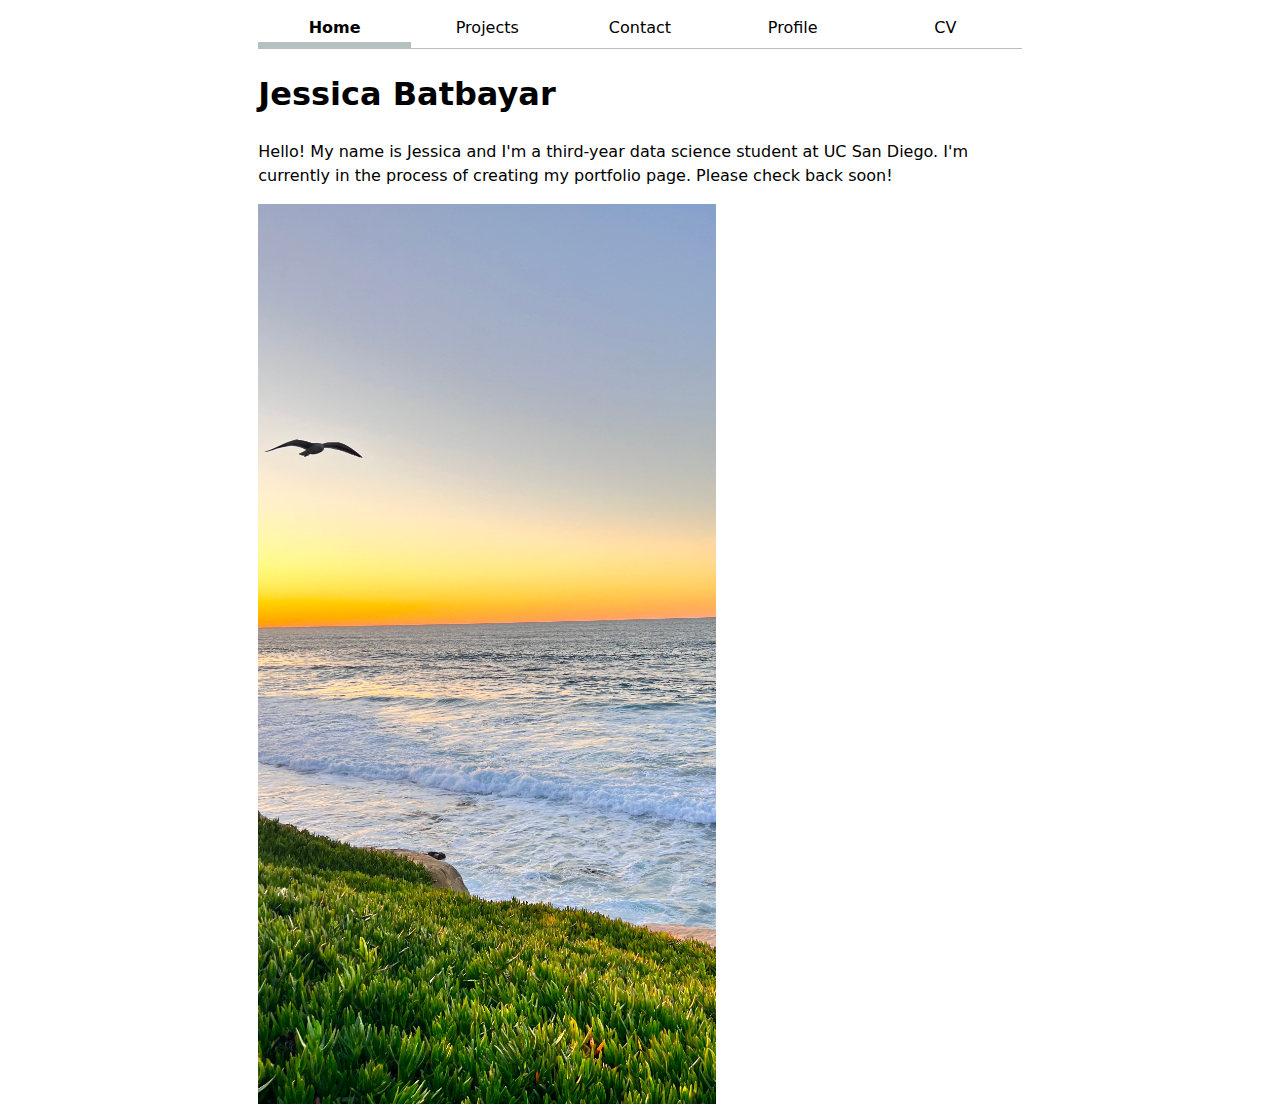
==== index.html @ 2352e79d "test" ====
<!DOCTYPE html>
<html lang="en">
<head>
    <meta charset="UTF-8">
    <meta name="viewport" content="width=device-width, initial-scale=1.0">
    <title>Jessica Batbayar: Personal site and portfolio </title>

    <link rel = "stylesheet" href = "style.css" >
</head>
<body>
    <nav>
        <a class="current" href="/portfolio/index.html">Home</a>
        <a href="/portfolio/projects/index.html">Projects</a>
        <a href="/portfolio/contact/index.html">Contact</a>
        <a href="https://github.com/jbatbayar" target="_blank">Profile</a>
        <a href="/portfolio/resume/cv.html">CV</a>
    </nav>
    <h1>Jessica Batbayar</h1>
    <p>Hello! My name is Jessica and I'm a third-year data science student at UC San Diego. I'm currently in the process of creating my portfolio page. Please check back soon!</p>
    <img src = "images/IMG_6911.jpeg" alt = "This is a picture of the sky that I took on New Year's Day."/>
    
</body>
</html>
---- style.css ----
body {
    /* Set line height to 1.5 times the font size
         and use the OS’s UI font as the website font
       */
    font: 100%/1.5 system-ui;
    max-width: 75ch;
    margin-inline: auto;
    padding-left: 5ch;
    padding-right: 5ch;
  }

img {
    width: 60%;
    height: 100vh;
    object-fit: cover;
  }

nav {
    display: flex;
    margin-bottom: 1em;
    border-bottom: 1px solid oklch(80% 3% 200);
  }

nav a {
    flex: 1;
    text-decoration: none;
    color: inherit;
    text-align: center;
    padding: 0.5em;
  }

  nav a.current {
    border-bottom: 0.4em solid oklch(80% 3% 200);
    padding-bottom: 0.1em;
    font-weight: bold;
  }

  :root {
    --color-accent: oklch(55% 30% 300);
  }

  html {
    accent-color: var(--color-accent);
  }

  nav a:hover {
    border-bottom: 0.4em solid var(--color-accent);
    background-color: oklch(90% 10% 300);
  }
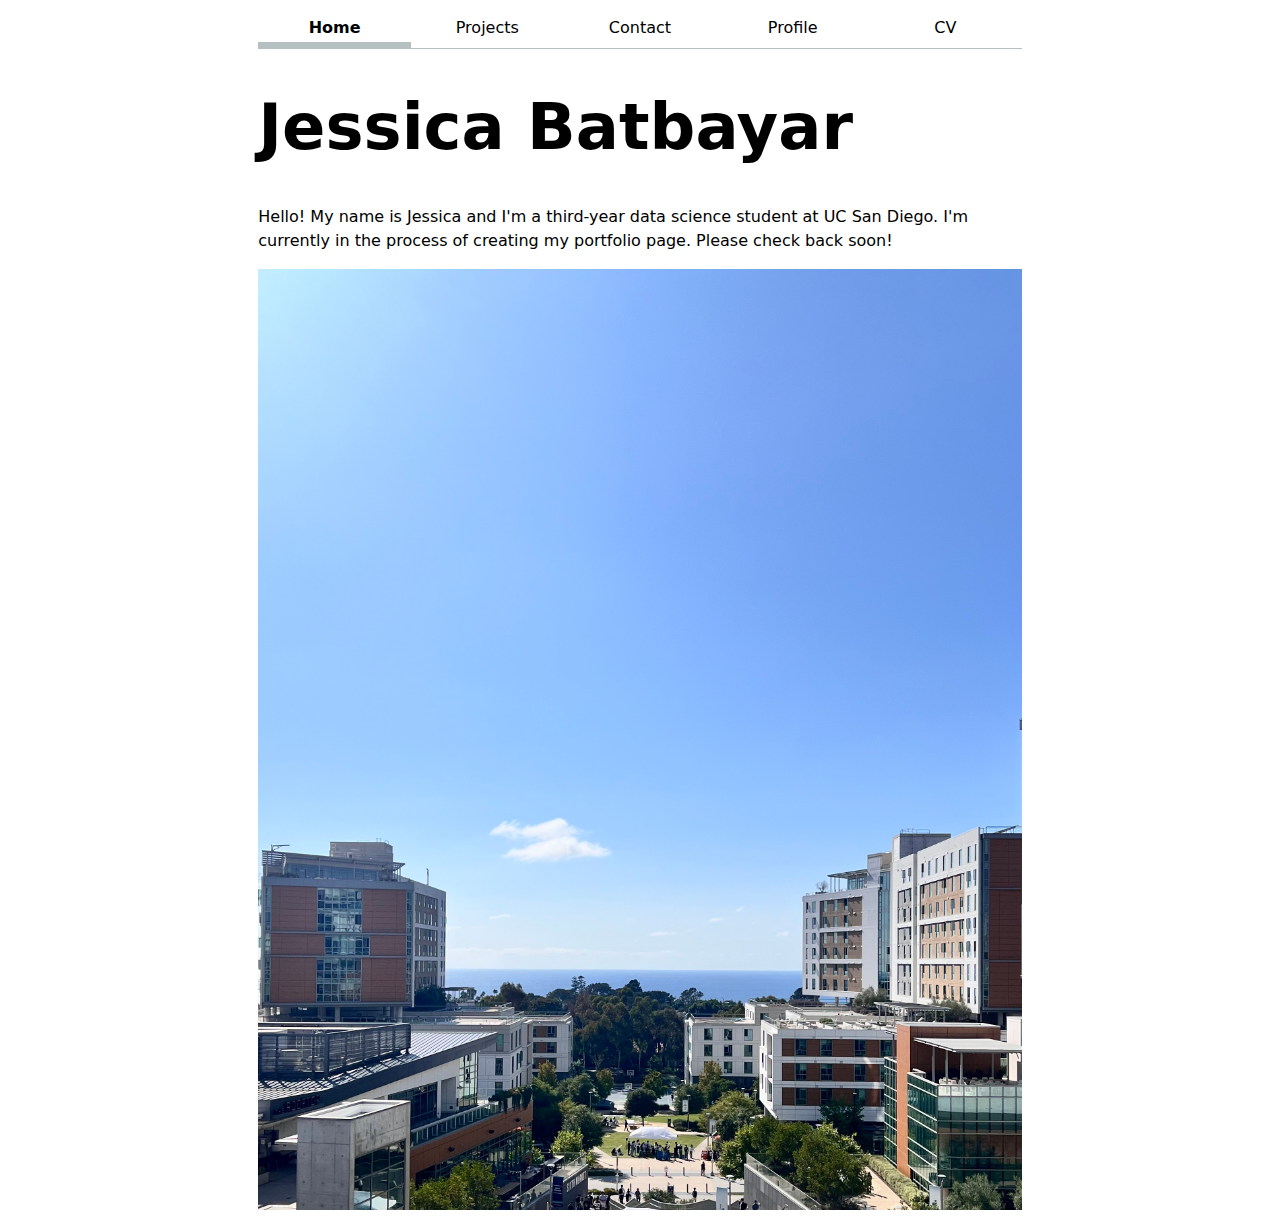
==== commit 4340825a: "projects page" ====
--- a/index.html
+++ b/index.html
@@ -17,7 +17,7 @@
     </nav>
     <h1>Jessica Batbayar</h1>
     <p>Hello! My name is Jessica and I'm a third-year data science student at UC San Diego. I'm currently in the process of creating my portfolio page. Please check back soon!</p>
-    <img src = "images/IMG_6911.jpeg" alt = "This is a picture of the sky that I took on New Year's Day."/>
+    <img src = "images/IMG_1379.jpeg" alt = "This is a picture of my favourite study spot on campus." style="max-width: 100%; height: auto; display: block; margin: 0 auto;"/>
     
 </body>
 </html>--- a/style.css
+++ b/style.css
@@ -9,11 +9,11 @@
     padding-right: 5ch;
   }
 
-img {
+/* img {
     width: 60%;
     height: 100vh;
     object-fit: cover;
-  }
+  } */
 
 nav {
     display: flex;
@@ -46,4 +46,50 @@
   nav a:hover {
     border-bottom: 0.4em solid var(--color-accent);
     background-color: oklch(90% 10% 300);
-  }+  }
+
+  form input, form textarea, form button {
+    font: inherit;
+  }
+
+form {
+  display: grid;
+  grid-template-columns: auto 1fr;
+  gap: 1em;
+}
+
+form label {
+  display: contents;
+  grid-template-columns: subgrid;
+  grid-column: 1 / -1;
+}
+
+form button {
+  grid-column: 1 / -1;
+}
+
+.projects {
+  display: grid;
+  grid-template-columns: repeat(auto-fill, minmax(15em, 1fr));
+  gap: 1em;
+}
+
+.projects article {
+  display: grid;
+  grid-template-rows: subgrid;
+  grid-row: span 3;
+  gap: 1em;
+}
+
+.projects article h2 {
+  margin: 0;
+}
+
+h1 {
+  font-size: 400%;
+}
+
+h1, h2, h3, h4, h5, h6 {
+  line-height: 1.1;
+  text-wrap: balance;
+}
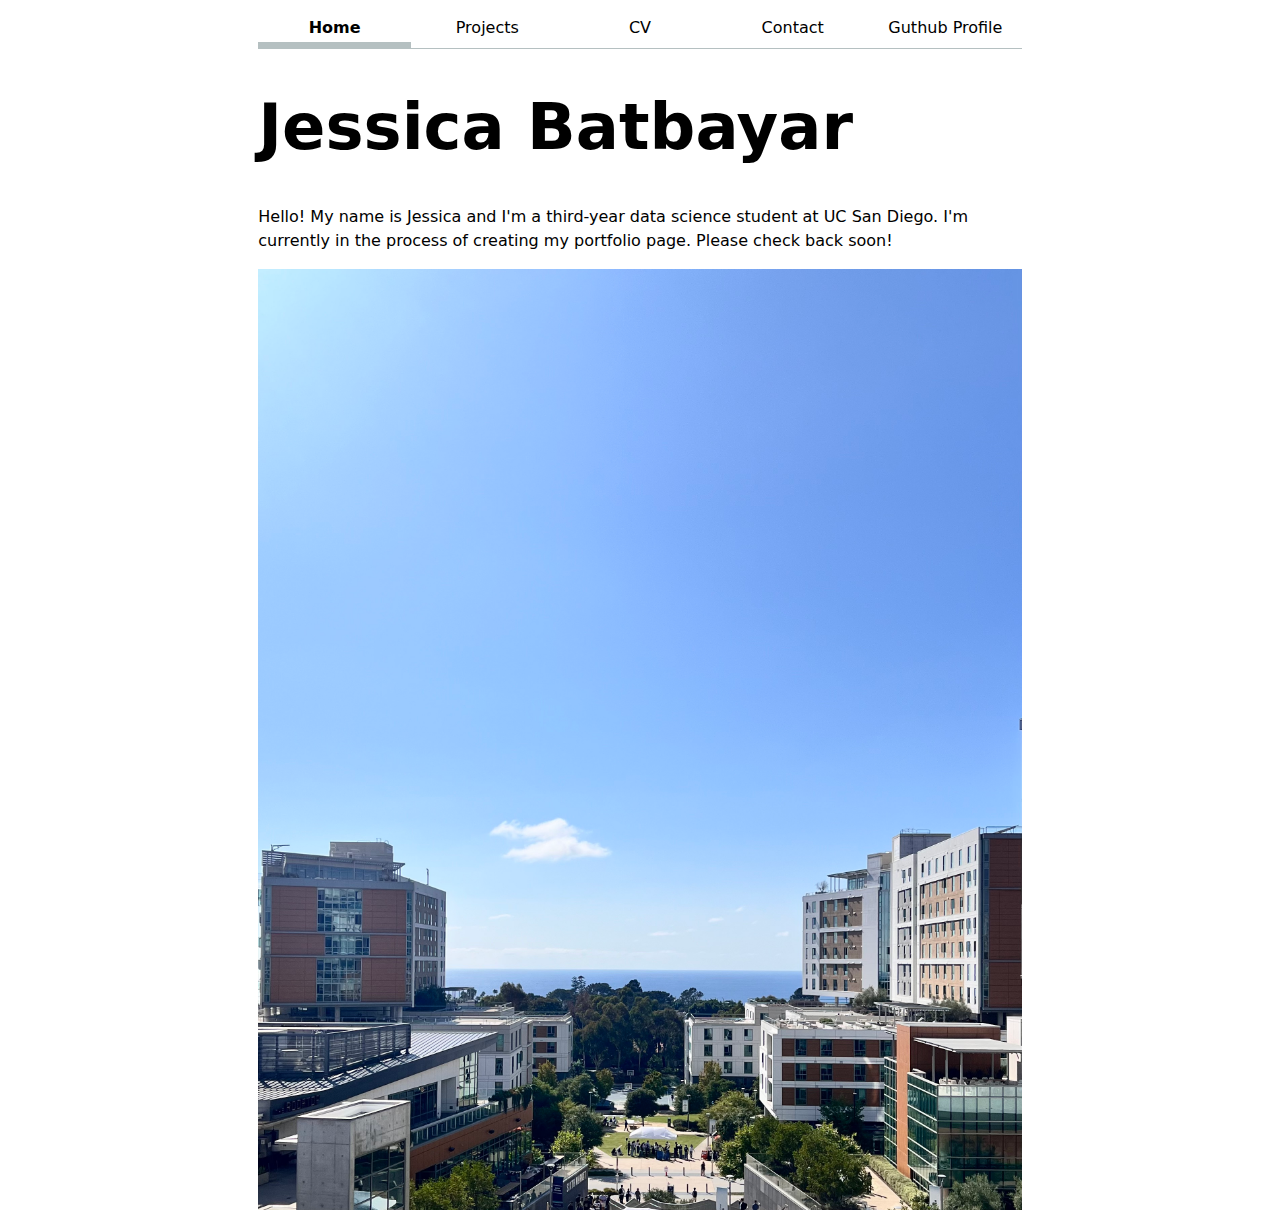
==== commit 3611b340: "CV modification + navigation edit" ====
--- a/index.html
+++ b/index.html
@@ -11,9 +11,9 @@
     <nav>
         <a class="current" href="/portfolio/index.html">Home</a>
         <a href="/portfolio/projects/index.html">Projects</a>
+        <a href="/portfolio/resume/cv.html">CV</a>
         <a href="/portfolio/contact/index.html">Contact</a>
-        <a href="https://github.com/jbatbayar" target="_blank">Profile</a>
-        <a href="/portfolio/resume/cv.html">CV</a>
+        <a href="https://github.com/jbatbayar" target="_blank">Guthub Profile</a>
     </nav>
     <h1>Jessica Batbayar</h1>
     <p>Hello! My name is Jessica and I'm a third-year data science student at UC San Diego. I'm currently in the process of creating my portfolio page. Please check back soon!</p>
--- a/style.css
+++ b/style.css
@@ -8,12 +8,6 @@
     padding-left: 5ch;
     padding-right: 5ch;
   }
-
-/* img {
-    width: 60%;
-    height: 100vh;
-    object-fit: cover;
-  } */
 
 nav {
     display: flex;
@@ -93,3 +87,18 @@
   line-height: 1.1;
   text-wrap: balance;
 }
+
+section {
+  margin: 25px 0;
+  padding: 20px;
+  background-color:#e8e3ed;
+}
+
+time {
+  font-size: 0.9em;
+  color: #403f3f;
+}
+
+ul li {
+  margin-bottom: 5px;
+}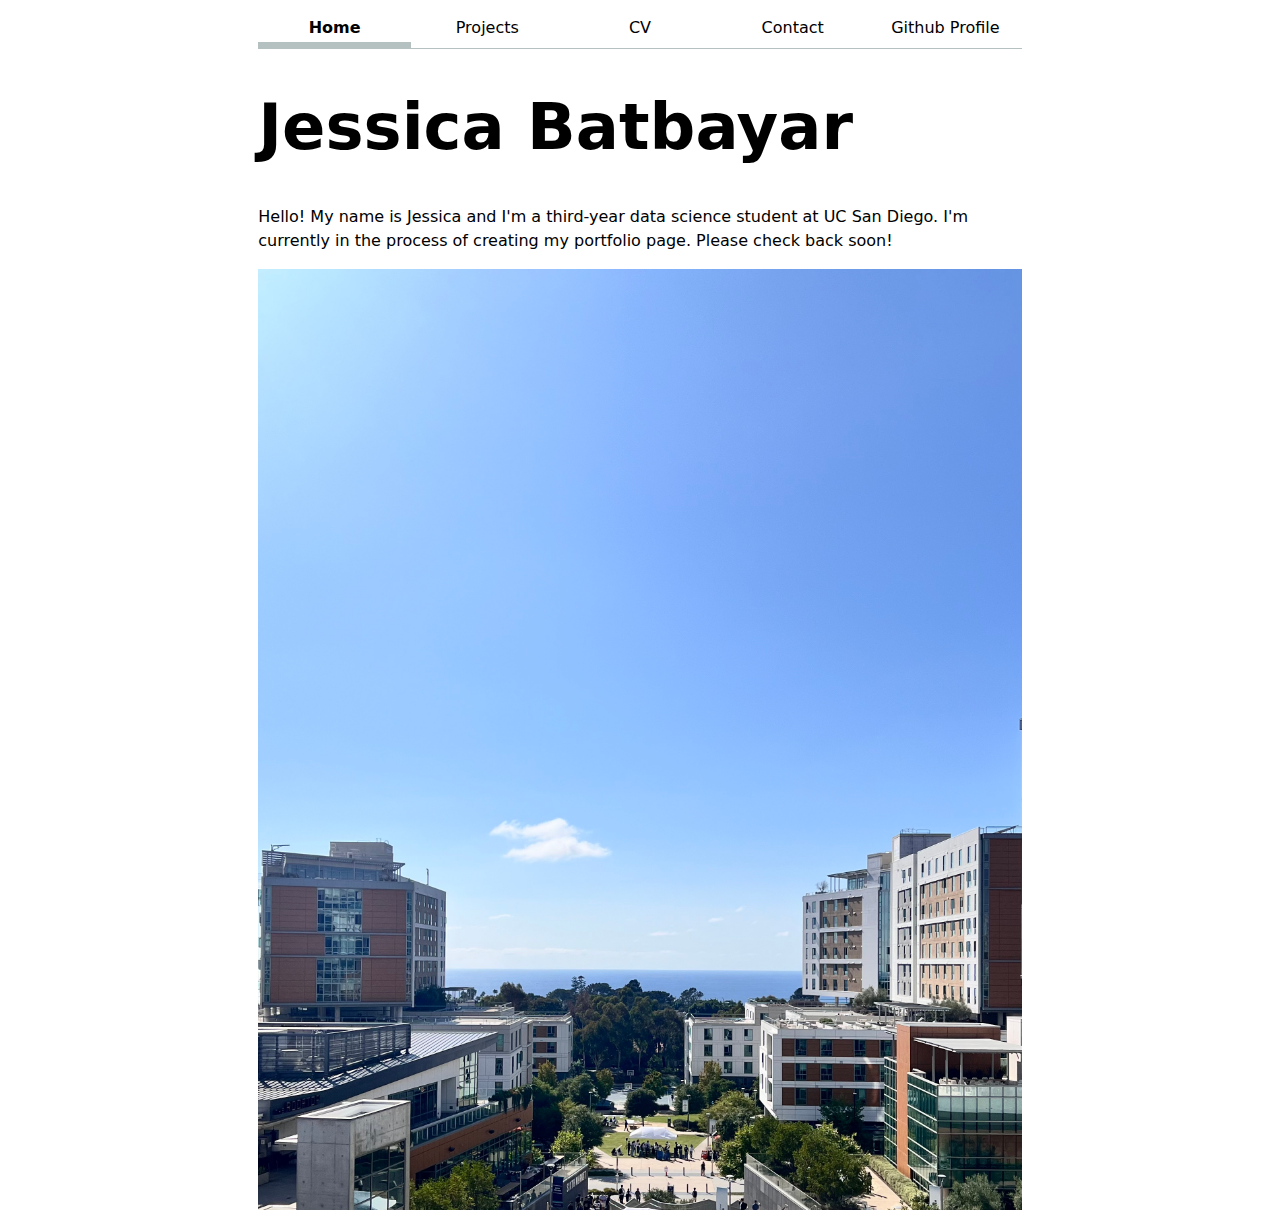
==== commit ada8e7ba: "updated home page" ====
--- a/index.html
+++ b/index.html
@@ -13,7 +13,7 @@
         <a href="/portfolio/projects/index.html">Projects</a>
         <a href="/portfolio/resume/cv.html">CV</a>
         <a href="/portfolio/contact/index.html">Contact</a>
-        <a href="https://github.com/jbatbayar" target="_blank">Guthub Profile</a>
+        <a href="https://github.com/jbatbayar" target="_blank">Github Profile</a>
     </nav>
     <h1>Jessica Batbayar</h1>
     <p>Hello! My name is Jessica and I'm a third-year data science student at UC San Diego. I'm currently in the process of creating my portfolio page. Please check back soon!</p>
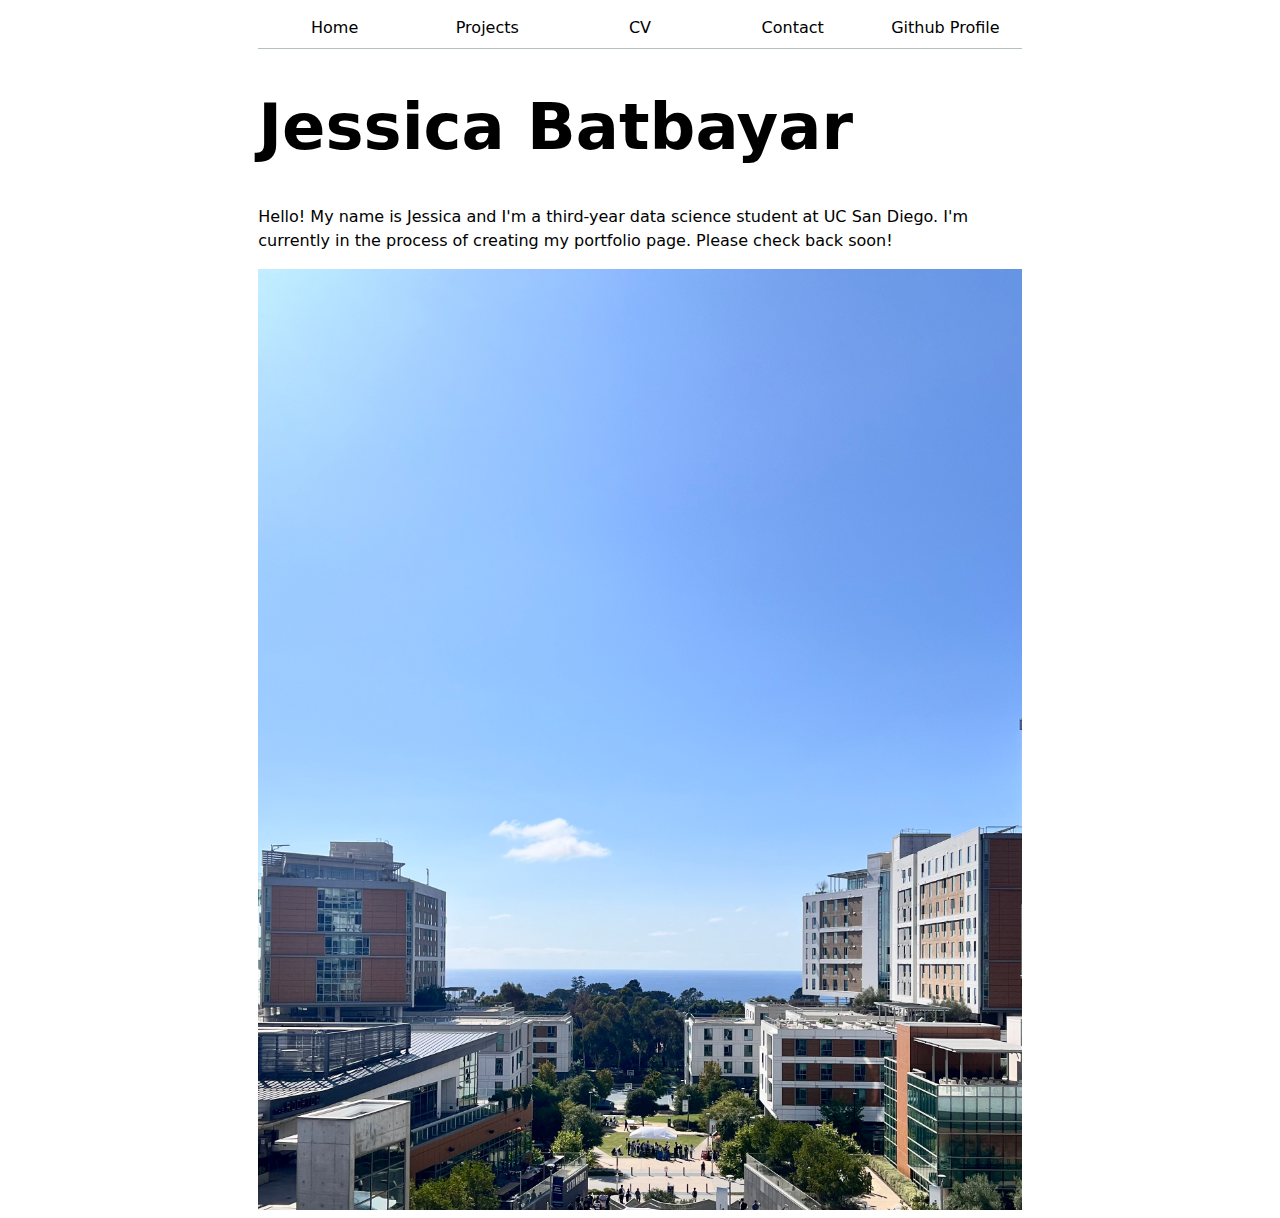
==== commit b880d5f4: "current page link" ====
--- a/index.html
+++ b/index.html
@@ -6,10 +6,12 @@
     <title>Jessica Batbayar: Personal site and portfolio </title>
 
     <link rel = "stylesheet" href = "style.css" >
+    <script type="module" src="global.js"></script>
+
 </head>
 <body>
     <nav>
-        <a class="current" href="/portfolio/index.html">Home</a>
+        <a href="/portfolio/index.html">Home</a>
         <a href="/portfolio/projects/index.html">Projects</a>
         <a href="/portfolio/resume/cv.html">CV</a>
         <a href="/portfolio/contact/index.html">Contact</a>
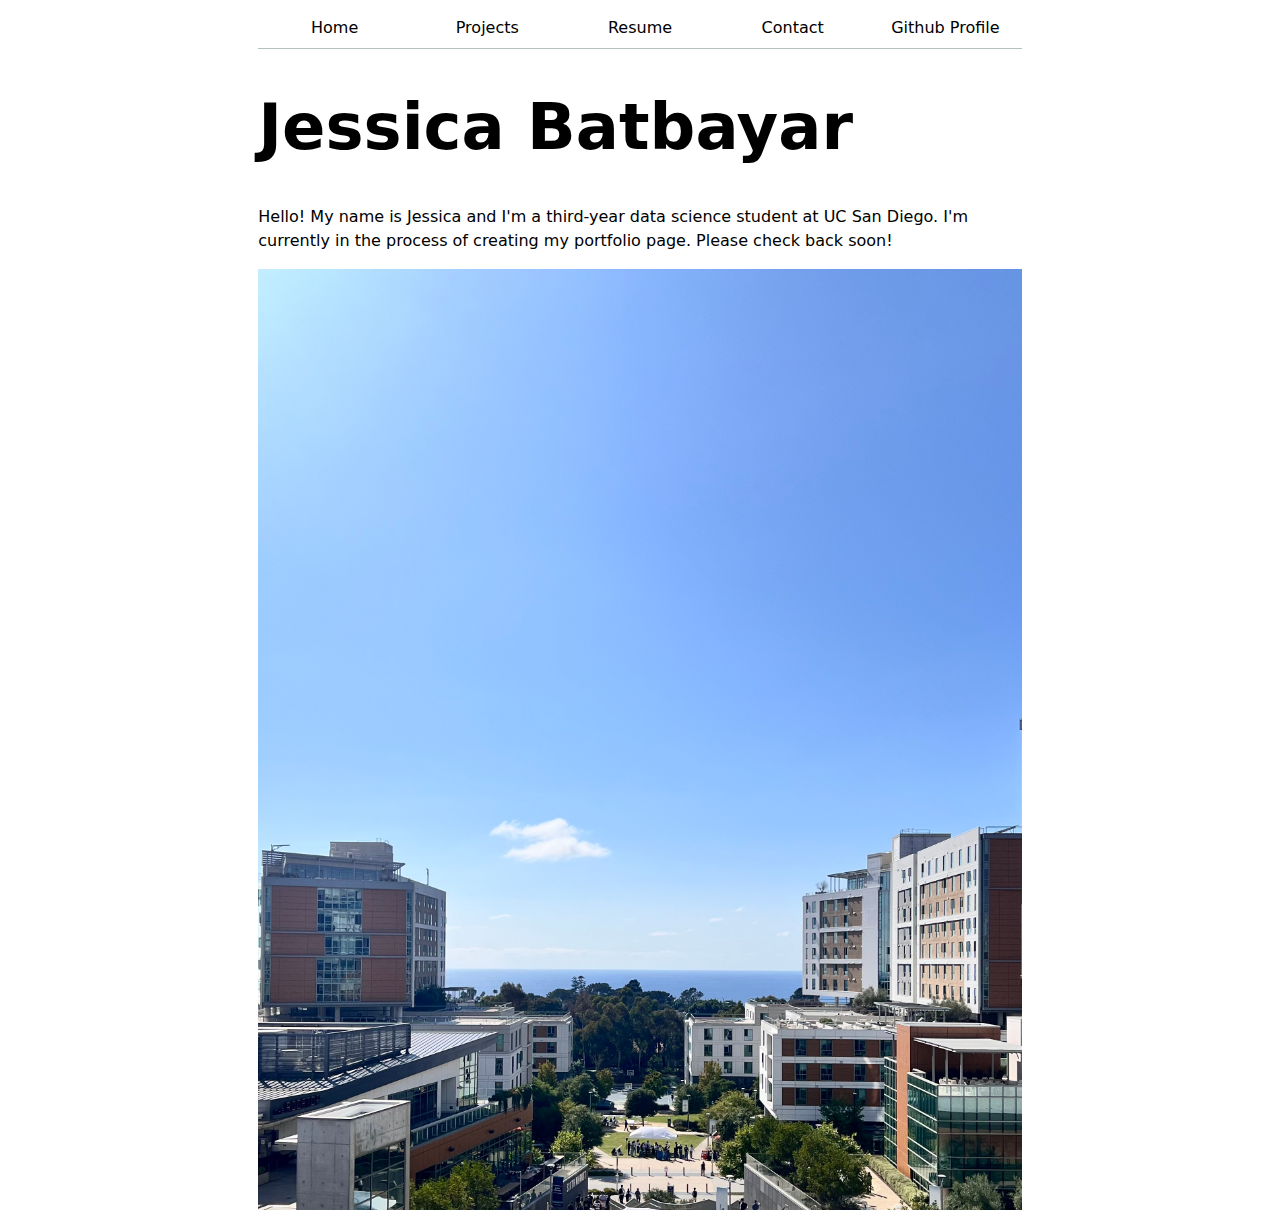
==== commit fbb2d237: "automated nav menu" ====
--- a/index.html
+++ b/index.html
@@ -10,13 +10,6 @@
 
 </head>
 <body>
-    <nav>
-        <a href="/portfolio/index.html">Home</a>
-        <a href="/portfolio/projects/index.html">Projects</a>
-        <a href="/portfolio/resume/cv.html">CV</a>
-        <a href="/portfolio/contact/index.html">Contact</a>
-        <a href="https://github.com/jbatbayar" target="_blank">Github Profile</a>
-    </nav>
     <h1>Jessica Batbayar</h1>
     <p>Hello! My name is Jessica and I'm a third-year data science student at UC San Diego. I'm currently in the process of creating my portfolio page. Please check back soon!</p>
     <img src = "images/IMG_1379.jpeg" alt = "This is a picture of my favourite study spot on campus." style="max-width: 100%; height: auto; display: block; margin: 0 auto;"/>
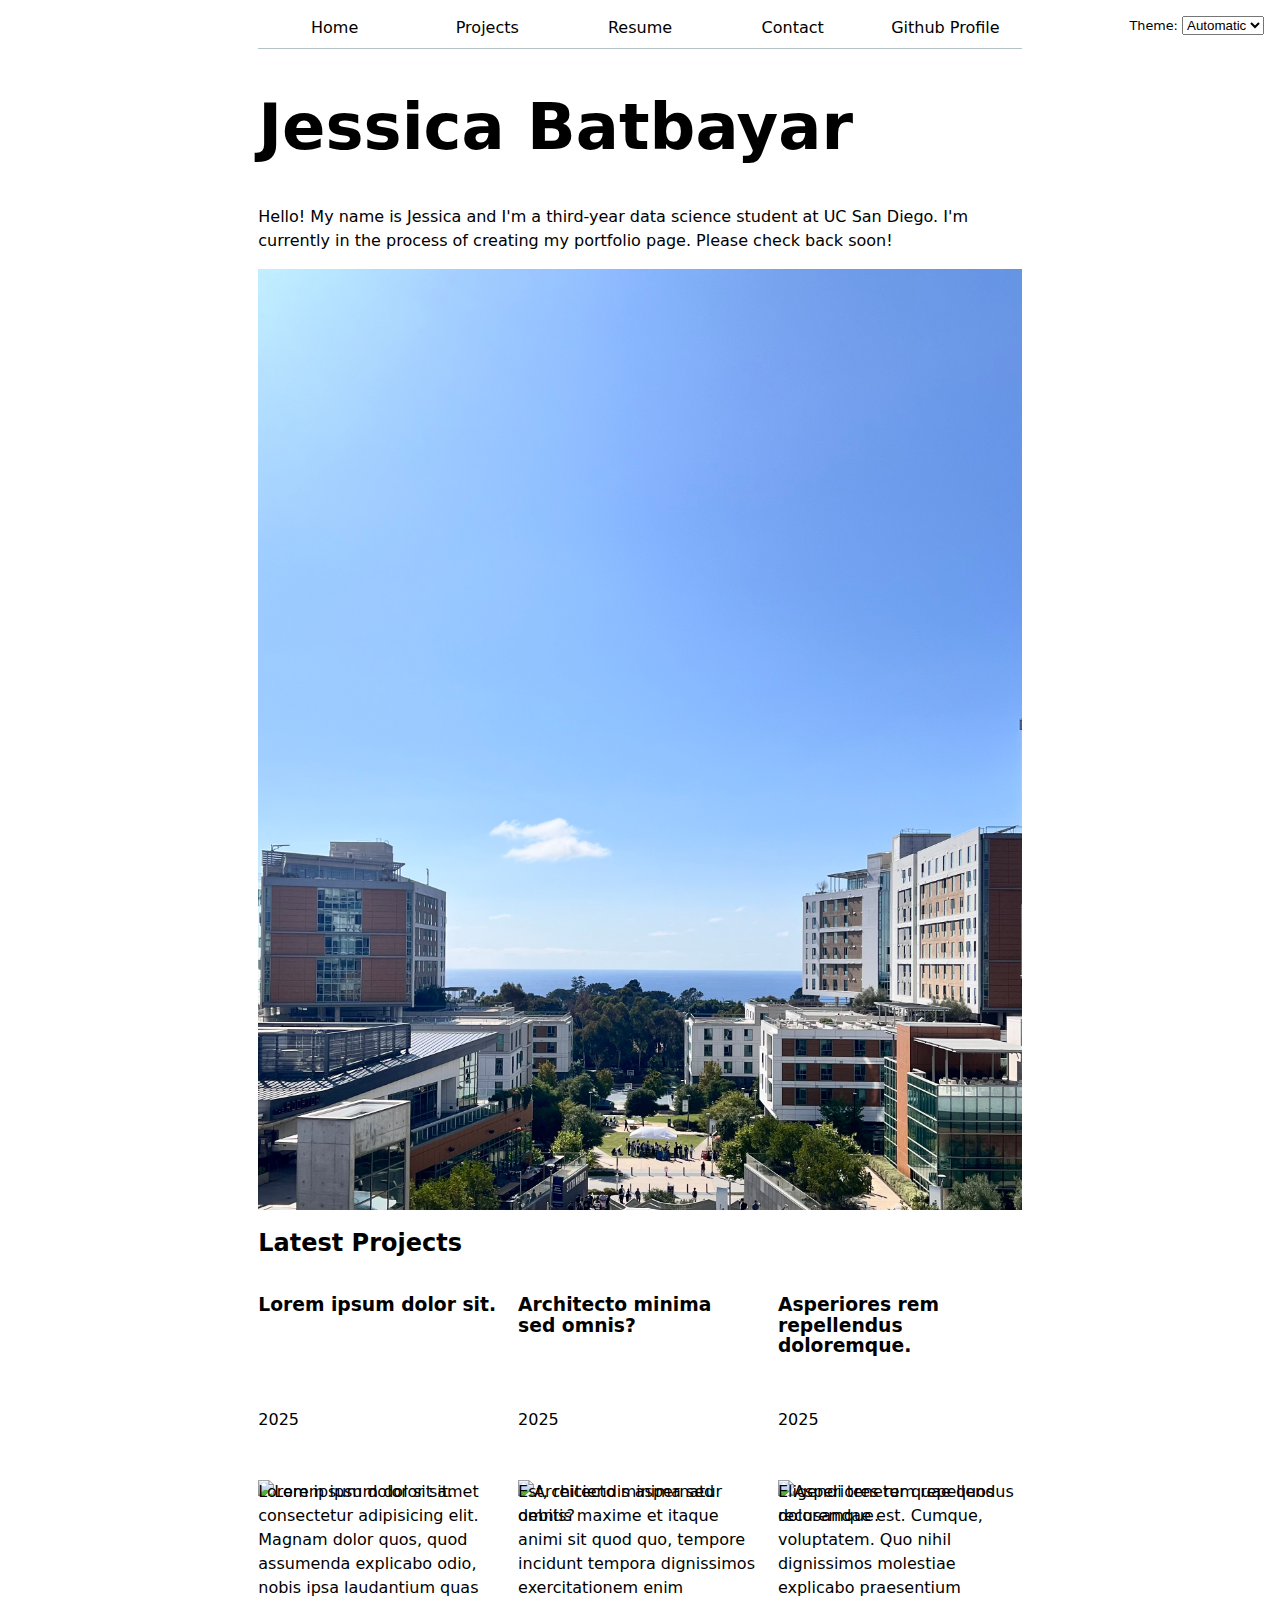
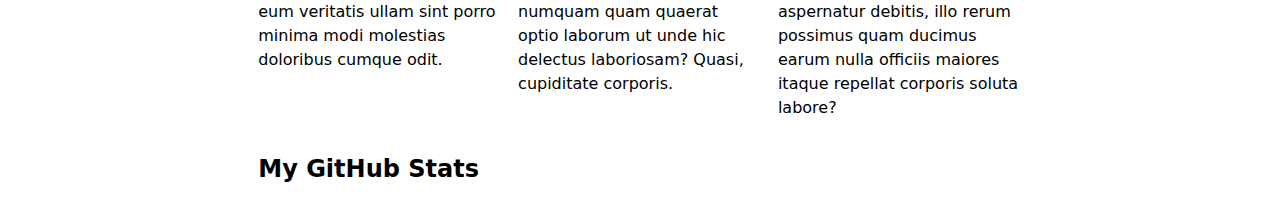
==== commit c295d8b1: "testing" ====
--- a/index.html
+++ b/index.html
@@ -7,12 +7,18 @@
 
     <link rel = "stylesheet" href = "style.css" >
     <script type="module" src="global.js"></script>
+    <script src="index.js" type="module" defer></script>
 
 </head>
 <body>
     <h1>Jessica Batbayar</h1>
     <p>Hello! My name is Jessica and I'm a third-year data science student at UC San Diego. I'm currently in the process of creating my portfolio page. Please check back soon!</p>
     <img src = "images/IMG_1379.jpeg" alt = "This is a picture of my favourite study spot on campus." style="max-width: 100%; height: auto; display: block; margin: 0 auto;"/>
-    
+    <h2>Latest Projects</h2>
+    <div class="projects">
+        <!-- Dynamically added content will appear here -->
+    </div>
+    <h2>My GitHub Stats</h2>
+    <div id = "profile-stats"></div>
 </body>
 </html>--- a/style.css
+++ b/style.css
@@ -12,7 +12,8 @@
 nav {
     display: flex;
     margin-bottom: 1em;
-    border-bottom: 1px solid oklch(80% 3% 200);
+    --border-color: oklch(50% 10% 200 / 40%);
+    border-bottom: 1px solid var(--border-color);
   }
 
 nav a {
@@ -23,28 +24,28 @@
     padding: 0.5em;
   }
 
-  nav a.current {
-    border-bottom: 0.4em solid oklch(80% 3% 200);
-    padding-bottom: 0.1em;
-    font-weight: bold;
-  }
+nav a.current {
+  border-bottom: 0.4em solid var(--border-color);
+  padding-bottom: 0.1em;
+  font-weight: bold;
+}
 
-  :root {
-    --color-accent: oklch(55% 30% 300);
-  }
+:root {
+  --color-accent: oklch(55% 30% 300);
+}
 
-  html {
-    accent-color: var(--color-accent);
-  }
+html {
+  color-scheme: light dark;
+}
 
-  nav a:hover {
-    border-bottom: 0.4em solid var(--color-accent);
-    background-color: oklch(90% 10% 300);
-  }
+nav a:hover {
+  border-bottom: 0.4em solid var(--color-accent);
+  background-color: color-mix(in oklch, var(--color-accent), canvas 85%);
+}
 
-  form input, form textarea, form button {
-    font: inherit;
-  }
+form input, form textarea, form button {
+  font: inherit;
+}
 
 form {
   display: grid;
@@ -91,7 +92,7 @@
 section {
   margin: 25px 0;
   padding: 20px;
-  background-color:#e8e3ed;
+  background-color:#d9a0a0;
 }
 
 time {
@@ -101,4 +102,37 @@
 
 ul li {
   margin-bottom: 5px;
+}
+
+.color-scheme {
+  position: absolute;
+  top: 1rem;
+  right: 1rem;
+  font-size: 0.8rem;
+  font-family: inherit;
+}
+
+#profile-stats dl {
+  display: grid;
+  grid-template-columns: repeat(4, 1fr);
+  text-align: center;
+  /* gap: 10px;
+  font-size: 16px;
+  max-width: 600px;*/
+  margin: auto;
+}
+
+#profile-stats dt {
+  grid-row: 1;
+  font-size: 0.9rem;
+  color: #666;
+  text-transform: uppercase;
+  text-align: left;
+}
+
+#profile-stats dd {
+  grid-row: 2;
+  margin: 0;
+  font-size: 1.2 rem;
+  text-align: left;
 }